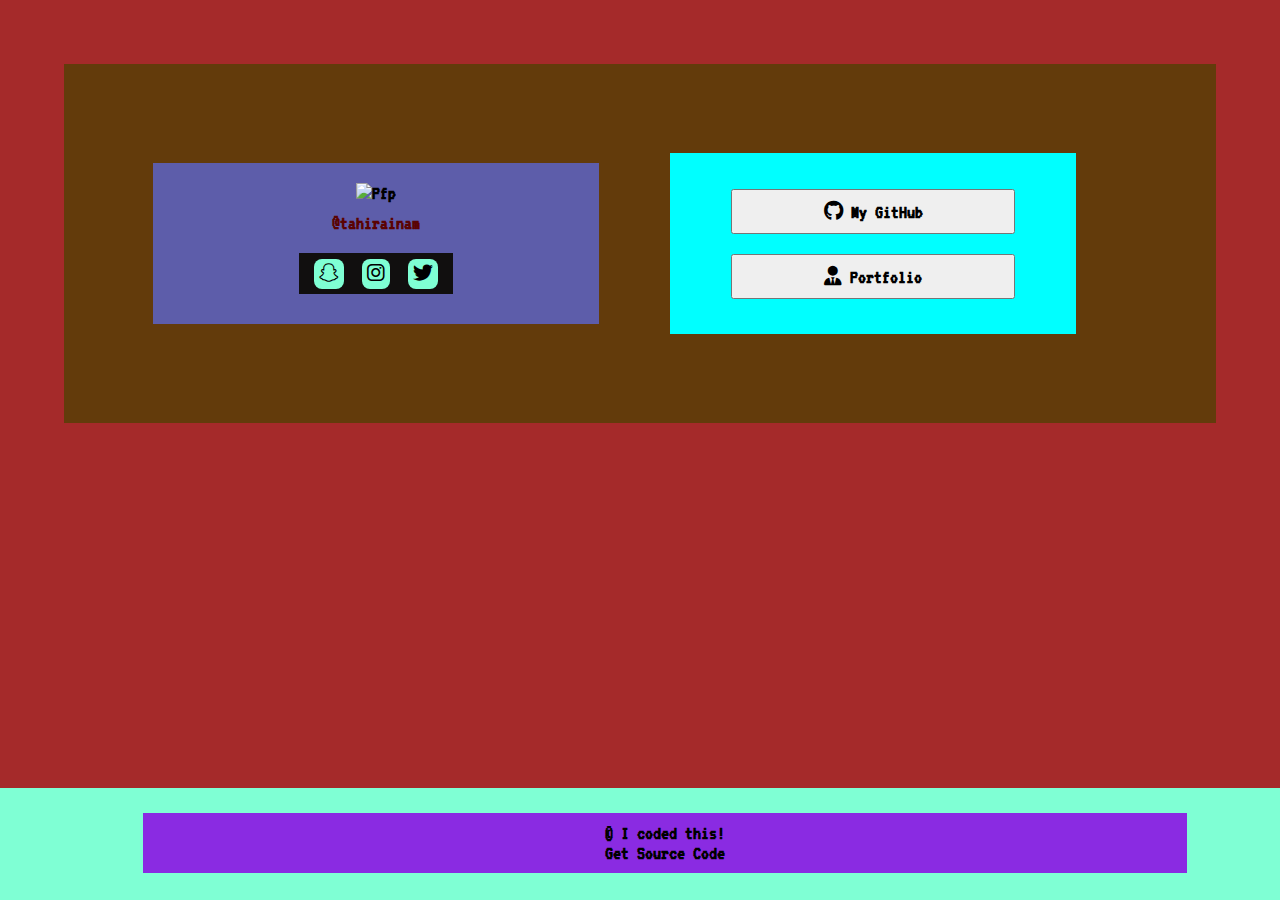
==== index.htm @ 2da5b612 "added Font" ====
<!DOCTYPE html>
<html lang="en">

<head>
    <meta charset="UTF-8">
    <meta name="viewport" content="width=device-width, initial-scale=1.0">
    <link rel="preconnect" href="https://fonts.googleapis.com">
    <link rel="preconnect" href="https://fonts.gstatic.com" crossorigin>
    <link href="https://fonts.googleapis.com/css2?family=VT323&display=swap" rel="stylesheet">
    <link rel="stylesheet" href="/style.css">
    <link rel="stylesheet" href="https://cdnjs.cloudflare.com/ajax/libs/font-awesome/6.0.0-beta3/css/all.min.css">
    <title>Link Hub</title>
</head>

<body>

    <header>

    </header>

    <main>
        <div class="header">
            <img src="" alt="Pfp">
            <p class="username">@tahirainam</p>
            <div class="socials">
                <a class="links" href="http://x.com" target="_blank" rel="noopener noreferrer"><i
                        class="fa-brands fa-snapchat"></i></a>
                <a class="links" href="http://instagram.com" target="_blank" rel="noopener noreferrer"><i
                        class="fa-brands fa-instagram"></i></a>
                <a class="links" href="http://instagram.com" target="_blank" rel="noopener noreferrer"><i
                        class="fa-brands fa-twitter"></i></a>
            </div>
        </div>
        <div class="btns">
            <button><a href="github.com"> <i class="fa-brands fa-github"></i> My GitHub</a></button>
            <button><a href="portfolio.com"><i class="fa-solid fa-user-tie"></i> Portfolio</a></button>
        </div>
    </main>

    <footer>
        <div class="footer">
            <p class="f-text">
                &copy; I coded this! <br> Get <a class="f-link" href="http://github.com" target="_blank"
                    rel="noopener noreferrer">Source Code</a>
            </p>
        </div>
    </footer>

</body>

</html>
---- style.css ----
* {
    margin: 0;
    padding: 0;
    font-family: "VT323", monospace;
    font-weight: bold;
    font-style: normal;
    font-size: 20px;
}

body {
    width: 100%;
    height: 100%;
    background-color: brown;
    margin: 0 auto;
    text-align: center;
    justify-content: center;
}

a {
    text-decoration: none;
    color: black;
}

a:hover {
    color: rgb(92, 5, 5);
}

/*HEADER*/
.header {
    display: flex;
    text-align: center;
    justify-content: center;
    align-items: center;
    flex-direction: column;
    margin: 20px;
    padding: 20px;
    background-color: rgb(93, 93, 170);
}

.username {
    width: 50%;
    color: rgb(90, 3, 3);
    padding: 10px;
}

.socials {
    background-color: rgb(17, 15, 15);
    padding: 10px;
    margin: 10px;
}

.links {
    padding: 5px;
    margin: 5px;
    border-radius: 8px;
    background-color: aquamarine;
}

/*MAIN*/
main {
    background-color: rgb(99, 59, 11);
    margin: 5%;
    padding: 5%;
    display: grid;
    grid-template-columns: repeat(2, 1fr);
    grid-gap: 10px;
    text-align: center;
    justify-content: center;
    align-items: center;
}

.btns,
.header {
    width: 80%;
    margin: 0 5%;
}

.btns {
    display: flex;
    text-align: center;
    justify-content: center;
    align-items: center;
    flex-direction: column;

    margin: 5%;

    background-color: aqua;
    padding: 5%;
    width: 70%;
}

button {
    width: 80%;
    padding: 10px;
    margin: 10px;
}

/*FOOTER*/
.footer {
    margin: 0 auto;
    display: flex;
    align-items: center;
    justify-content: center;
    justify-items: center;
    padding: 25px;
    width: 100%;
    background-color: aquamarine;
    position: fixed;
    bottom: 0;
    left: 0;
}

.f-text {
    background-color: blueviolet;
    width: 80%;
    padding: 10px;
    text-align: center;
    margin-bottom: 2px;
}
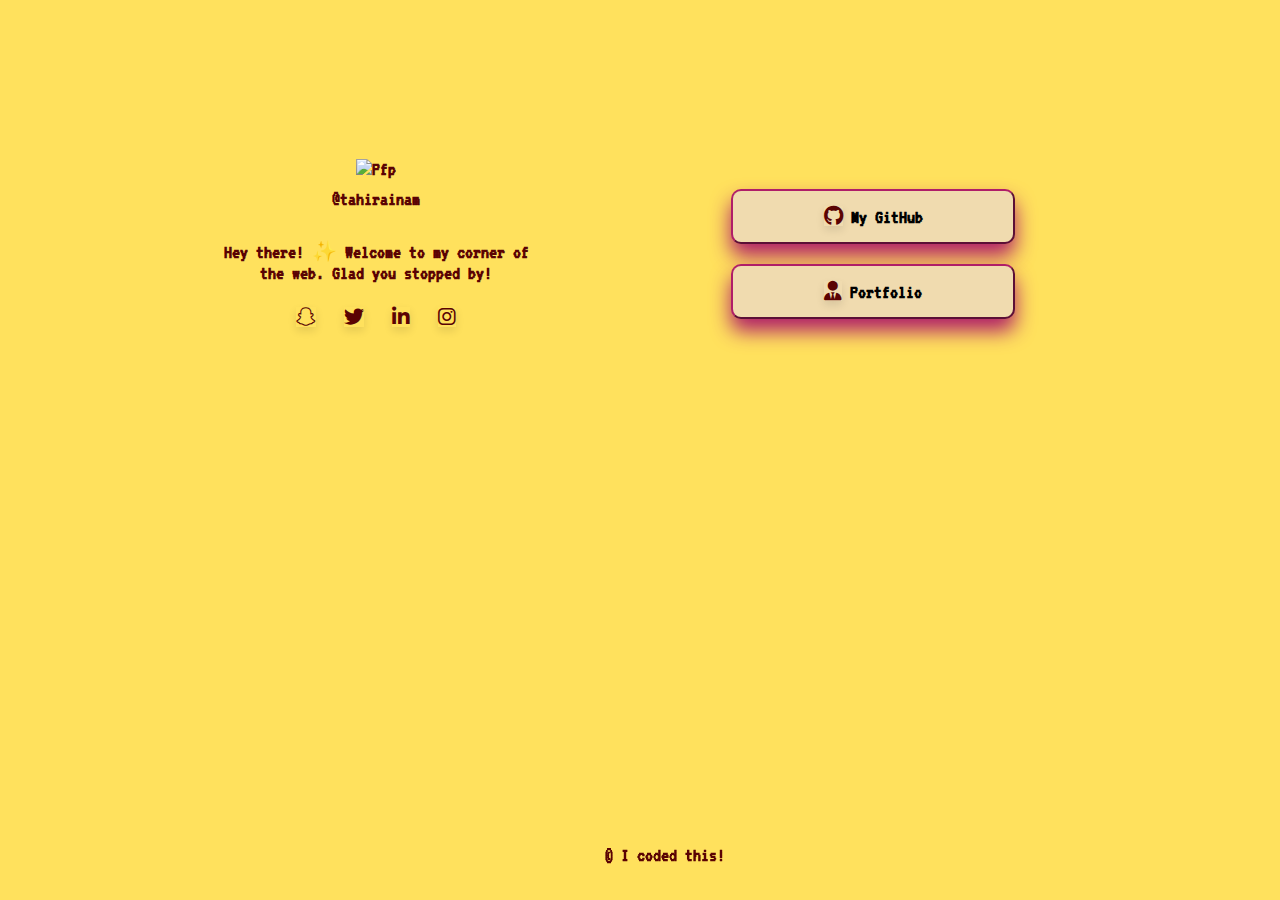
==== commit e64aec62: "added styling" ====
--- a/index.htm
+++ b/index.htm
@@ -22,26 +22,29 @@
         <div class="header">
             <img src="" alt="Pfp">
             <p class="username">@tahirainam</p>
+            <p class="userintro">Hey there! ✨ Welcome to my corner of the web. Glad you stopped by!</p>
             <div class="socials">
                 <a class="links" href="http://x.com" target="_blank" rel="noopener noreferrer"><i
                         class="fa-brands fa-snapchat"></i></a>
+
+                <a class="links" href="http://instagram.com" target="_blank" rel="noopener noreferrer"><i
+                        class="fa-brands fa-twitter"></i></a>
+                <a class="links" href="http://instagram.com" target="_blank" rel="noopener noreferrer"><i
+                        class="fa-brands fa-linkedin-in"></i></a>
                 <a class="links" href="http://instagram.com" target="_blank" rel="noopener noreferrer"><i
                         class="fa-brands fa-instagram"></i></a>
-                <a class="links" href="http://instagram.com" target="_blank" rel="noopener noreferrer"><i
-                        class="fa-brands fa-twitter"></i></a>
             </div>
         </div>
         <div class="btns">
-            <button><a href="github.com"> <i class="fa-brands fa-github"></i> My GitHub</a></button>
-            <button><a href="portfolio.com"><i class="fa-solid fa-user-tie"></i> Portfolio</a></button>
+            <button><a class="btn-text" href="github.com"> <i class="fa-brands fa-github"></i> My GitHub</a></button>
+            <button><a class="btn-text" href="portfolio.com"><i class="fa-solid fa-user-tie"></i> Portfolio</a></button>
         </div>
     </main>
 
     <footer>
         <div class="footer">
             <p class="f-text">
-                &copy; I coded this! <br> Get <a class="f-link" href="http://github.com" target="_blank"
-                    rel="noopener noreferrer">Source Code</a>
+                &copy; I coded this! <br>
             </p>
         </div>
     </footer>
--- a/style.css
+++ b/style.css
@@ -5,12 +5,13 @@
     font-weight: bold;
     font-style: normal;
     font-size: 20px;
+    color: rgb(90, 3, 3);
 }
 
 body {
     width: 100%;
     height: 100%;
-    background-color: brown;
+    background-color: #FFE15D;
     margin: 0 auto;
     text-align: center;
     justify-content: center;
@@ -34,7 +35,6 @@
     flex-direction: column;
     margin: 20px;
     padding: 20px;
-    background-color: rgb(93, 93, 170);
 }
 
 .username {
@@ -43,22 +43,41 @@
     padding: 10px;
 }
 
+.userintro {
+    padding-top: 5%;
+    width: 80%;
+    display: flex;
+    text-align: center;
+    justify-content: center;
+    margin: 0 auto;
+}
+
 .socials {
-    background-color: rgb(17, 15, 15);
     padding: 10px;
     margin: 10px;
+    color: #F49D1A;
 }
 
 .links {
+    font-size: 26px;
     padding: 5px;
     margin: 5px;
-    border-radius: 8px;
-    background-color: aquamarine;
+
+}
+i {
+    box-shadow: 0 4px 8px rgba(0, 0, 0, 0.1);
+    transition: box-shadow 0.3s ease, transform 0.3s ease;
+}
+i:hover {
+    color: #B01E68;
+    transform: translateY(-4px);
 }
 
 /*MAIN*/
 main {
-    background-color: rgb(99, 59, 11);
+    /*border: 2px solid #B01E68;
+   backdrop-filter: blur(10px);*/
+    border-radius: 20px;
     margin: 5%;
     padding: 5%;
     display: grid;
@@ -84,15 +103,29 @@
 
     margin: 5%;
 
-    background-color: aqua;
     padding: 5%;
     width: 70%;
 }
 
 button {
+    border: 1px bold;
+    border-radius: 10px;
+    border-color: #B01E68;
+    box-shadow: 0 12px 20px #B01E68;
+    transition: box-shadow 0.3s ease;
+    background-color: #F0DBAF;
     width: 80%;
-    padding: 10px;
+    padding: 15px;
     margin: 10px;
+}
+
+button:hover {
+    box-shadow: 0 1px 2px rgba(0, 0, 0, 0.6);
+}
+
+.btn-text {
+    padding: 10%;
+    margin: 20%;
 }
 
 /*FOOTER*/
@@ -104,16 +137,13 @@
     justify-items: center;
     padding: 25px;
     width: 100%;
-    background-color: aquamarine;
     position: fixed;
     bottom: 0;
     left: 0;
 }
 
 .f-text {
-    background-color: blueviolet;
     width: 80%;
     padding: 10px;
     text-align: center;
-    margin-bottom: 2px;
 }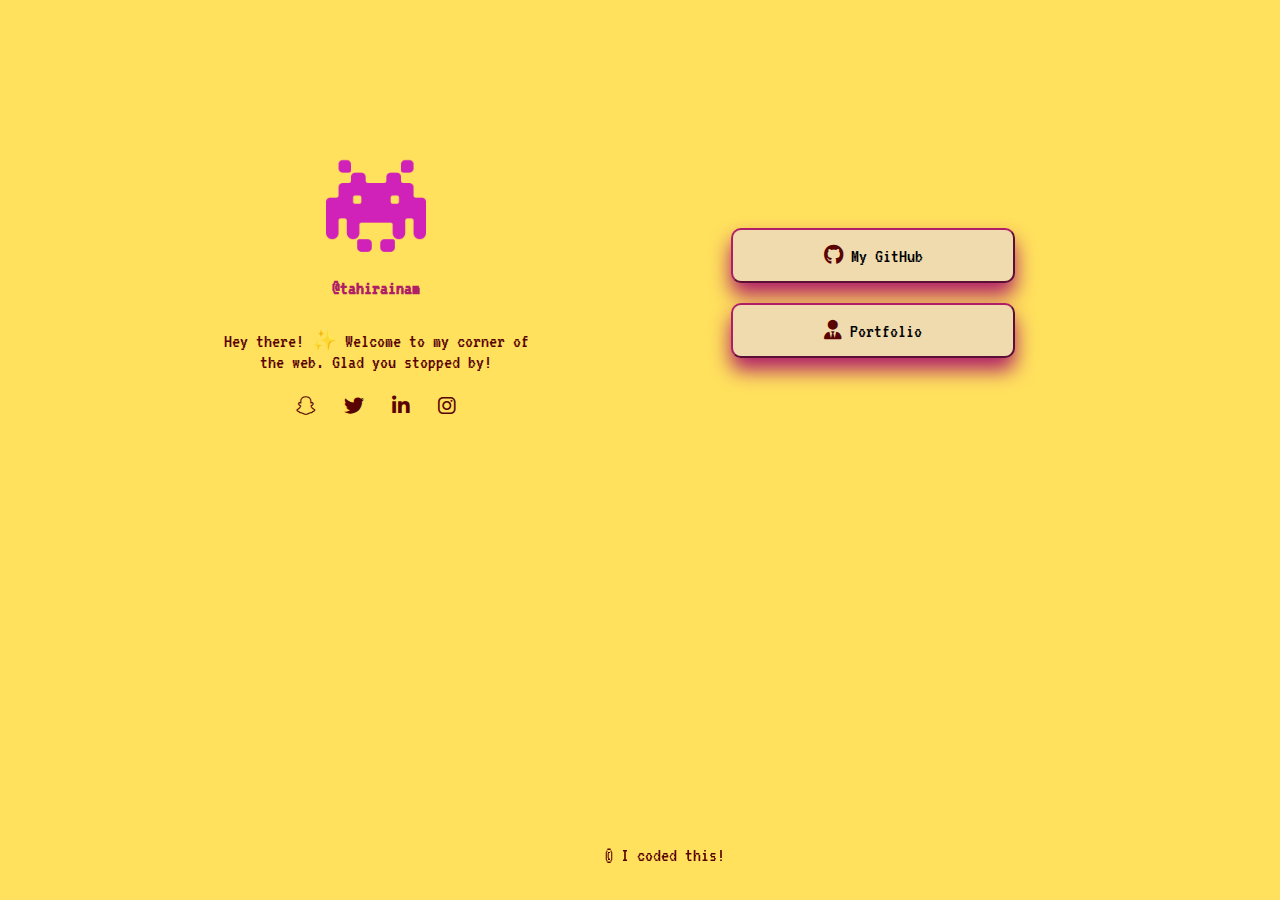
==== commit 05b364cc: "adjusted logo" ====
--- a/index.htm
+++ b/index.htm
@@ -20,7 +20,7 @@
 
     <main>
         <div class="header">
-            <img src="" alt="Pfp">
+            <img src="/log.png" alt="Pfp">
             <p class="username">@tahirainam</p>
             <p class="userintro">Hey there! ✨ Welcome to my corner of the web. Glad you stopped by!</p>
             <div class="socials">
--- a/style.css
+++ b/style.css
@@ -2,7 +2,7 @@
     margin: 0;
     padding: 0;
     font-family: "VT323", monospace;
-    font-weight: bold;
+    font-weight: 100px;
     font-style: normal;
     font-size: 20px;
     color: rgb(90, 3, 3);
@@ -16,7 +16,12 @@
     text-align: center;
     justify-content: center;
 }
-
+img {
+    text-align: center;
+    width: 100px;
+    height: auto;
+    padding: 10px;
+}
 a {
     text-decoration: none;
     color: black;
@@ -38,8 +43,9 @@
 }
 
 .username {
+    font-weight: bold;
     width: 50%;
-    color: rgb(90, 3, 3);
+    color: #B01E68;
     padding: 10px;
 }
 
@@ -65,7 +71,6 @@
 
 }
 i {
-    box-shadow: 0 4px 8px rgba(0, 0, 0, 0.1);
     transition: box-shadow 0.3s ease, transform 0.3s ease;
 }
 i:hover {
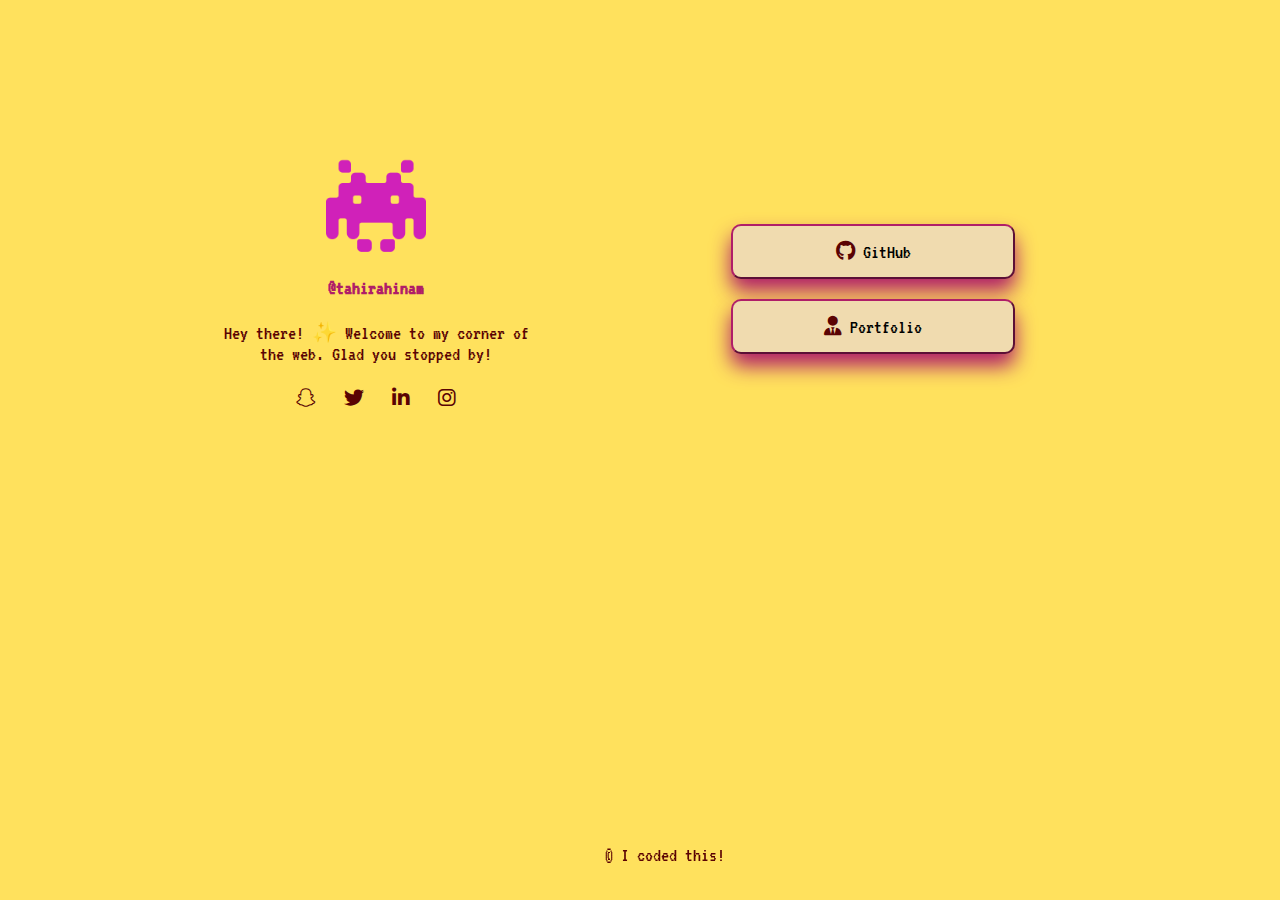
==== commit cad7c623: "links added" ====
--- a/index.htm
+++ b/index.htm
@@ -21,22 +21,22 @@
     <main>
         <div class="header">
             <img src="/log.png" alt="Pfp">
-            <p class="username">@tahirainam</p>
+            <p class="username">@tahirahinam</p>
             <p class="userintro">Hey there! ✨ Welcome to my corner of the web. Glad you stopped by!</p>
             <div class="socials">
-                <a class="links" href="http://x.com" target="_blank" rel="noopener noreferrer"><i
+                <a class="links" href="https://www.snapchat.com/add/chia_mr" target="_blank" rel="noopener noreferrer"><i
                         class="fa-brands fa-snapchat"></i></a>
 
-                <a class="links" href="http://instagram.com" target="_blank" rel="noopener noreferrer"><i
+                <a class="links" href="https://x.com/tahirahinam?s=08" target="_blank" rel="noopener noreferrer"><i
                         class="fa-brands fa-twitter"></i></a>
-                <a class="links" href="http://instagram.com" target="_blank" rel="noopener noreferrer"><i
+                <a class="links" href="https://www.linkedin.com/in/tahira-inam-4053a625b?trk=contact-info" target="_blank" rel="noopener noreferrer"><i
                         class="fa-brands fa-linkedin-in"></i></a>
-                <a class="links" href="http://instagram.com" target="_blank" rel="noopener noreferrer"><i
+                <a class="links" href="https://www.instagram.com/tahirahinam" target="_blank" rel="noopener noreferrer"><i
                         class="fa-brands fa-instagram"></i></a>
             </div>
         </div>
         <div class="btns">
-            <button><a class="btn-text" href="github.com"> <i class="fa-brands fa-github"></i> My GitHub</a></button>
+            <button><a class="btn-text" href="https://github.com/tahirainam"> <i class="fa-brands fa-github"></i> GitHub</a></button>
             <button><a class="btn-text" href="portfolio.com"><i class="fa-solid fa-user-tie"></i> Portfolio</a></button>
         </div>
     </main>
--- a/style.css
+++ b/style.css
@@ -50,7 +50,7 @@
 }
 
 .userintro {
-    padding-top: 5%;
+    padding-top: 3%;
     width: 80%;
     display: flex;
     text-align: center;
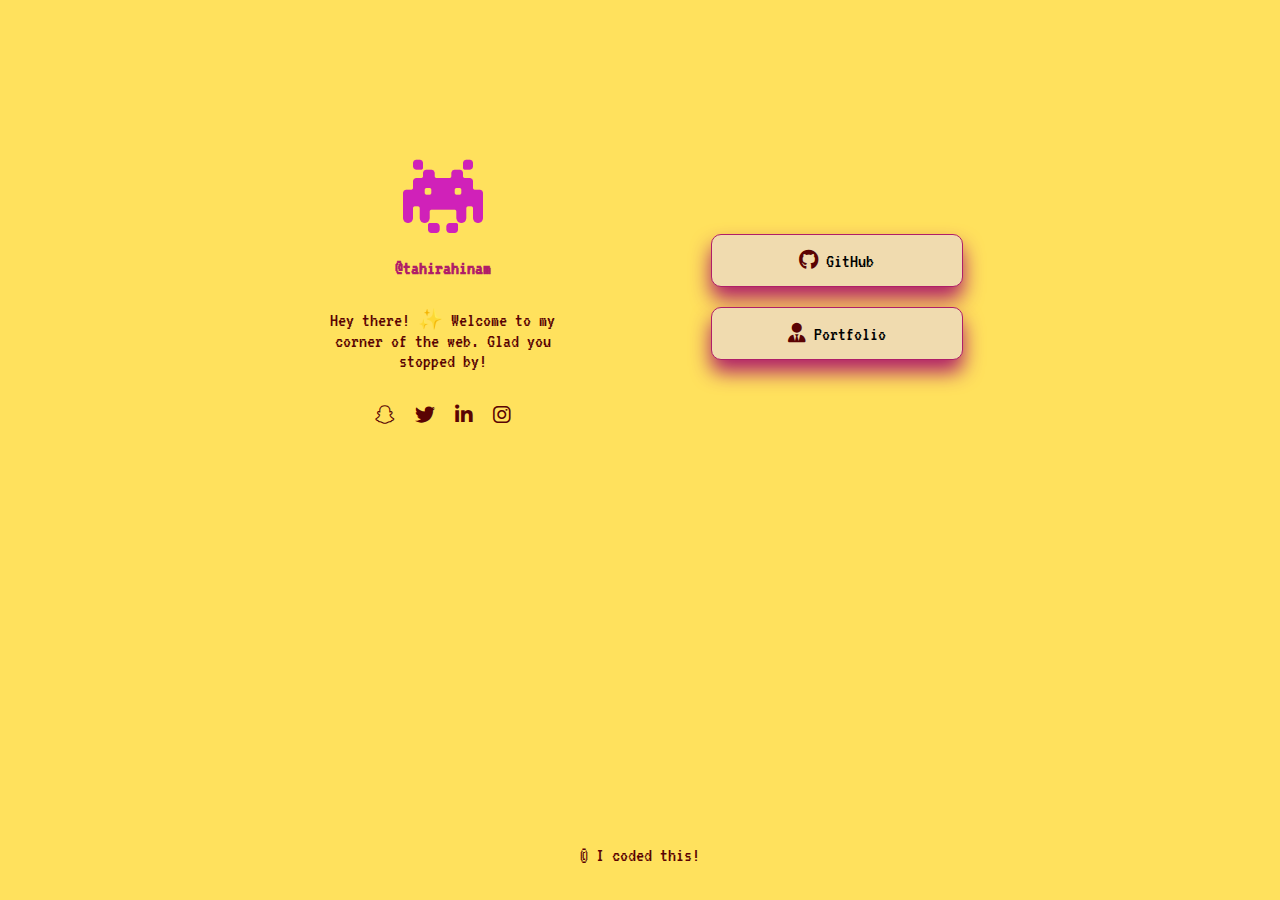
==== commit 4bd86071: "update" ====
--- a/index.htm
+++ b/index.htm
@@ -7,7 +7,7 @@
     <link rel="preconnect" href="https://fonts.googleapis.com">
     <link rel="preconnect" href="https://fonts.gstatic.com" crossorigin>
     <link href="https://fonts.googleapis.com/css2?family=VT323&display=swap" rel="stylesheet">
-    <link rel="stylesheet" href="/style.css">
+    <link rel="stylesheet" href="style.css">
     <link rel="stylesheet" href="https://cdnjs.cloudflare.com/ajax/libs/font-awesome/6.0.0-beta3/css/all.min.css">
     <title>Link Hub</title>
 </head>
@@ -20,7 +20,7 @@
 
     <main>
         <div class="header">
-            <img src="/log.png" alt="Pfp">
+            <img src="log.png" alt="Pfp">
             <p class="username">@tahirahinam</p>
             <p class="userintro">Hey there! ✨ Welcome to my corner of the web. Glad you stopped by!</p>
             <div class="socials">
--- a/style.css
+++ b/style.css
@@ -1,8 +1,9 @@
+
 * {
     margin: 0;
     padding: 0;
     font-family: "VT323", monospace;
-    font-weight: 100px;
+    font-weight: 100;
     font-style: normal;
     font-size: 20px;
     color: rgb(90, 3, 3);
@@ -16,12 +17,14 @@
     text-align: center;
     justify-content: center;
 }
+
 img {
-    text-align: center;
     width: 100px;
     height: auto;
     padding: 10px;
-}
+    text-align: center;
+}
+
 a {
     text-decoration: none;
     color: black;
@@ -31,10 +34,9 @@
     color: rgb(92, 5, 5);
 }
 
-/*HEADER*/
+/* HEADER */
 .header {
     display: flex;
-    text-align: center;
     justify-content: center;
     align-items: center;
     flex-direction: column;
@@ -53,7 +55,6 @@
     padding-top: 3%;
     width: 80%;
     display: flex;
-    text-align: center;
     justify-content: center;
     margin: 0 auto;
 }
@@ -67,21 +68,20 @@
 .links {
     font-size: 26px;
     padding: 5px;
-    margin: 5px;
-
-}
+    margin: 1px;
+}
+
 i {
     transition: box-shadow 0.3s ease, transform 0.3s ease;
 }
+
 i:hover {
     color: #B01E68;
     transform: translateY(-4px);
 }
 
-/*MAIN*/
+/* MAIN */
 main {
-    /*border: 2px solid #B01E68;
-   backdrop-filter: blur(10px);*/
     border-radius: 20px;
     margin: 5%;
     padding: 5%;
@@ -101,21 +101,17 @@
 
 .btns {
     display: flex;
-    text-align: center;
-    justify-content: center;
-    align-items: center;
-    flex-direction: column;
-
+    justify-content: center;
+    align-items: center;
+    flex-direction: column;
     margin: 5%;
-
     padding: 5%;
     width: 70%;
 }
 
 button {
-    border: 1px bold;
+    border: 1px solid #B01E68;
     border-radius: 10px;
-    border-color: #B01E68;
     box-shadow: 0 12px 20px #B01E68;
     transition: box-shadow 0.3s ease;
     background-color: #F0DBAF;
@@ -129,17 +125,15 @@
 }
 
 .btn-text {
-    padding: 10%;
-    margin: 20%;
-}
-
-/*FOOTER*/
+    padding: 5%;
+    margin: 10%;
+}
+
+/* FOOTER */
 .footer {
-    margin: 0 auto;
-    display: flex;
-    align-items: center;
-    justify-content: center;
-    justify-items: center;
+    display: flex;
+    align-items: center;
+    justify-content: center;
     padding: 25px;
     width: 100%;
     position: fixed;
@@ -151,4 +145,218 @@
     width: 80%;
     padding: 10px;
     text-align: center;
-}+}
+* {
+    margin: 0;
+    padding: 0;
+    font-family: "VT323", monospace;
+    font-weight: 100;
+    font-style: normal;
+    font-size: 20px;
+    color: rgb(90, 3, 3);
+    box-sizing: border-box;
+}
+
+body {
+    width: 100%;
+    height: 100%;
+    background-color: #FFE15D;
+    margin: 0 auto;
+    display: flex;
+    flex-direction: column;
+    align-items: center;
+    justify-content: center;
+    text-align: center;
+}
+
+img {
+    width: 100px;
+    height: auto;
+    padding: 10px;
+    text-align: center;
+}
+
+a {
+    text-decoration: none;
+    color: black;
+}
+
+a:hover {
+    color: rgb(92, 5, 5);
+}
+
+/* HEADER */
+.header {
+    display: flex;
+    justify-content: center;
+    align-items: center;
+    flex-direction: column;
+    margin: 20px 0;
+    padding: 20px;
+    width: 100%;
+    max-width: 800px;
+}
+
+.username {
+    font-weight: bold;
+    width: 50%;
+    color: #B01E68;
+    padding: 10px;
+    text-align: center;
+}
+
+.userintro {
+    padding-top: 3%;
+    width: 80%;
+    max-width: 800px;
+    display: flex;
+    justify-content: center;
+    margin: 10px auto;
+    text-align: center;
+}
+
+.socials {
+    padding: 10px;
+    margin: 10px;
+    color: #F49D1A;
+}
+
+.links {
+    font-size: 26px;
+    padding: 5px;
+    margin: 1px;
+}
+
+i {
+    transition: box-shadow 0.3s ease, transform 0.3s ease;
+}
+
+i:hover {
+    color: #B01E68;
+    transform: translateY(-4px);
+}
+
+/* MAIN */
+main {
+    width: 70%;
+    border-radius: 20px;
+    margin: 5%;
+    padding: 5%;
+    display: grid;
+    grid-template-columns: repeat(2, 1fr);
+    grid-gap: 20px;
+    text-align: center;
+    justify-content: center;
+    align-items: center;
+}
+
+.btns,
+.header {
+    width: 90%;
+    margin: 0 5%;
+}
+
+.btns {
+    display: flex;
+    justify-content: center;
+    align-items: center;
+    flex-direction: column;
+    margin: 0 auto;
+    padding: 10px;
+    width: 80%;
+}
+
+button {
+    border: 1px solid #B01E68;
+    border-radius: 10px;
+    box-shadow: 0 12px 20px #B01E68;
+    transition: box-shadow 0.3s ease;
+    background-color: #F0DBAF;
+    width: 90%;
+    padding: 15px;
+    margin: 10px 0;
+}
+
+button:hover {
+    box-shadow: 0 1px 2px rgba(0, 0, 0, 0.6);
+}
+
+.btn-text {
+    padding: 5px;
+    margin: 5px;
+}
+
+/* FOOTER */
+.footer {
+    display: flex;
+    align-items: center;
+    justify-content: center;
+    padding: 25px;
+    width: 100%;
+    position: fixed;
+    bottom: 0;
+    left: 0;
+    background-color: #FFE15D;
+}
+
+.f-text {
+    width: 80%;
+    padding: 10px;
+    text-align: center;
+}
+
+/* Responsive Design */
+@media (max-width: 768px) {
+    body {
+        flex-direction: column;
+        justify-content: flex-start;
+        align-items: center;
+    }
+
+    main {
+        display: flex;
+        flex-direction: column;
+        width: 100%;
+        margin: 5% 0;
+        padding: 10px;
+    }
+
+    .header, .btns {
+        width: 100%;
+        max-width: 400px;
+        margin: 10px auto;
+        padding: 10px;
+    }
+
+    .username, .userintro, .f-text {
+        width: 100%;
+        padding: 10px;
+        text-align: center;
+    }
+
+    .userintro {
+        display: flex;
+        flex-direction: column;
+        align-items: center;
+    }
+
+    button {
+        width: 100%;
+        max-width: 300px;
+        padding: 15px;
+        margin: 10px auto;
+    }
+    .btn-text, .links {
+        width: 100%;padding: auto;margin: auto;
+    }
+
+    .footer {
+        position: relative;
+        bottom: 0;
+        left: 0;
+        margin-top: auto;
+        padding: 25px 10px;
+        width: 100%;
+        background-color: #FFE15D;
+    }
+}
